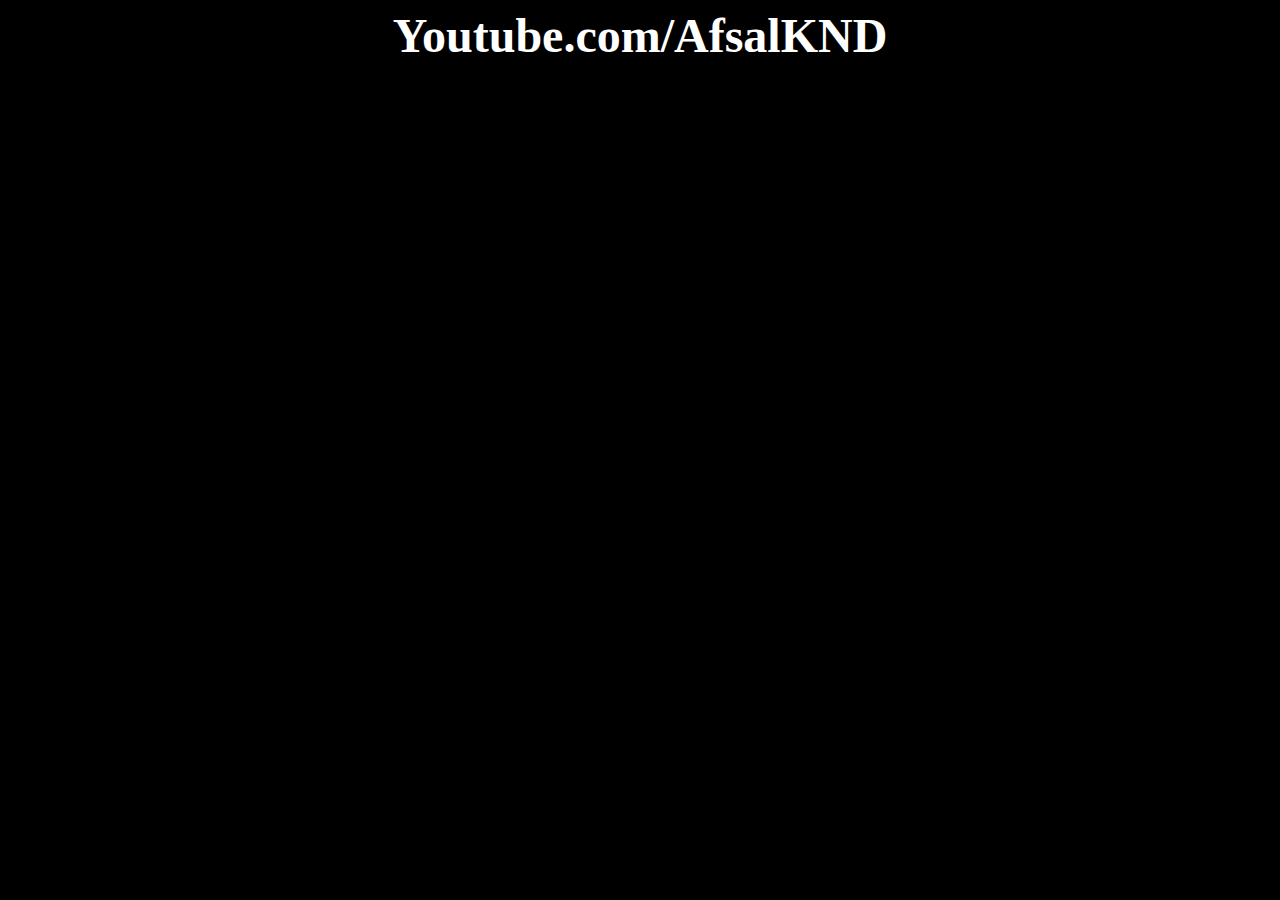
==== Index.html @ 7fe8db4b "Add files via upload" ====
<html>
<body>

<body style="background-color:black;">
 
<h2  style="text-align:center;color:white;font-size:300%;font-family:verdana;"> Youtube.com/AfsalKND

<iframe allowfullscreen='true' frameborder='0' height='500px' scrolling='1' src='https://online.alkoora.live/albaplayer/on-time-1/' width='100%'></iframe>

</h2>

</body>
</html>
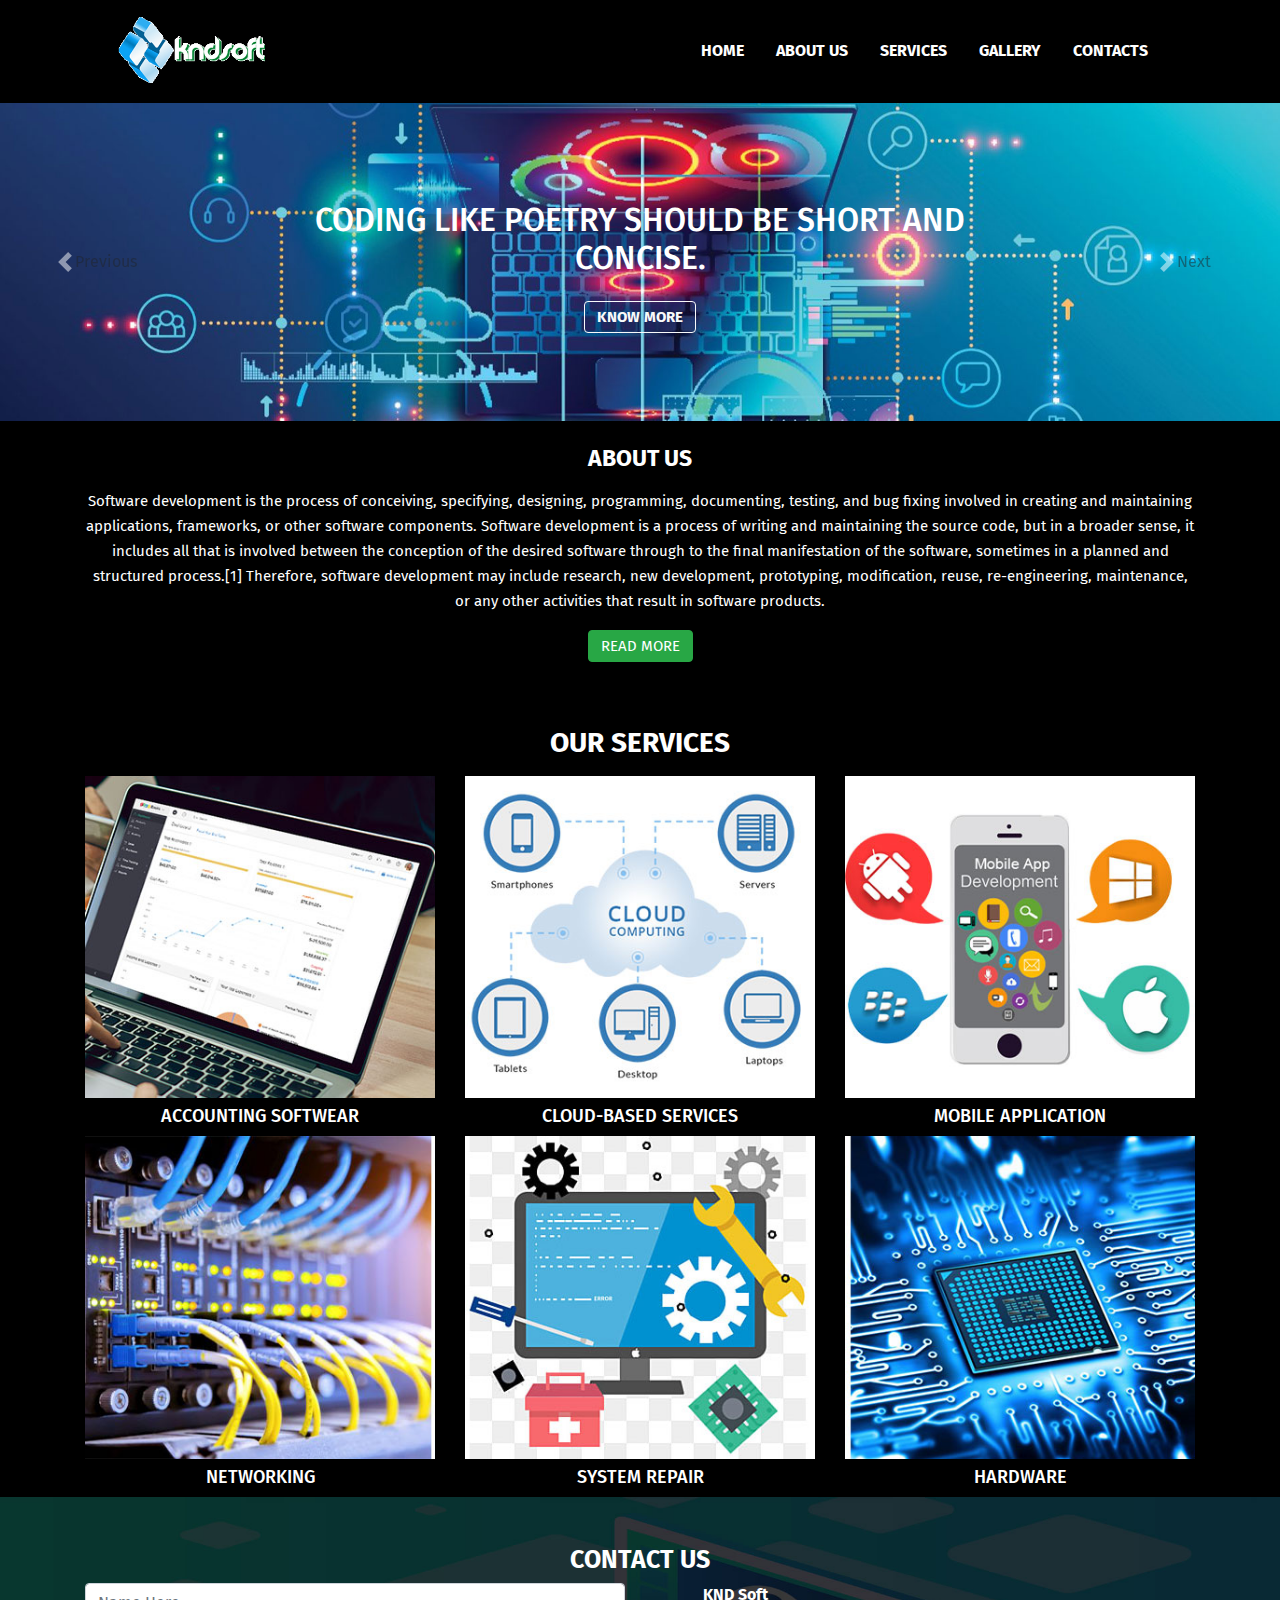
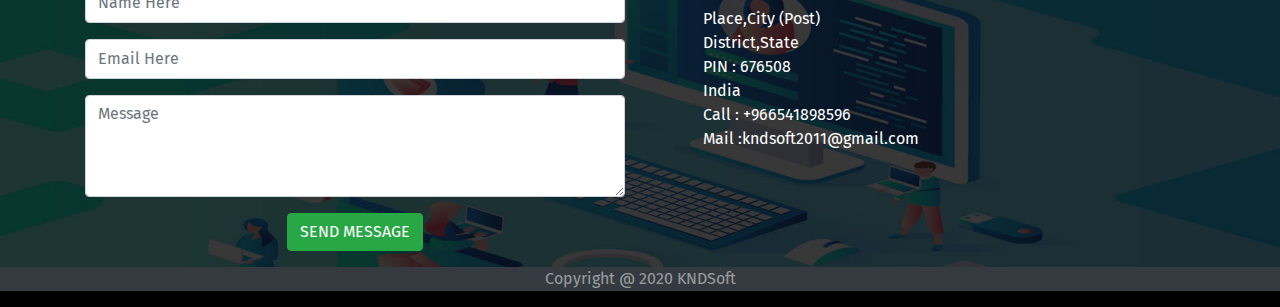
==== commit 280d03f0: "Add files via upload" ====
--- a/Index.html
+++ b/Index.html
@@ -1,13 +1,200 @@
-<html>
-<body>
-
-<body style="background-color:black;">
- 
-<h2  style="text-align:center;color:white;font-size:300%;font-family:verdana;"> Youtube.com/AfsalKND
-
-<iframe allowfullscreen='true' frameborder='0' height='500px' scrolling='1' src='https://online.alkoora.live/albaplayer/on-time-1/' width='100%'></iframe>
-
-</h2>
-
+<!DOCTYPE html>
+<html lang="en">
+<head>
+    <meta charset="UTF-8">
+    <meta name="viewport" content="width=device-width, initial-scale=1.0">
+    <title>KNDSoft</title>
+    <link rel="stylesheet" href="css//bootstrap.min.css">
+    <link rel="stylesheet" href="css/style.css">
+    <script src="js/bootstrap.min.js"></script> 
+    <script src="js/jquery.min.js"></script>
+    <link rel="preconnect" href="https://fonts.gstatic.com">
+<link href="https://fonts.googleapis.com/css2?family=Fira+Sans:wght@100;300;400;500;600;700&display=swap" rel="stylesheet">
+</head>
+<body class="bg-black">
+    <section class="header-section">
+        <div class="container">
+            <div class="row">
+                <div class="col-lg-12">
+                    <nav class="navbar navbar-expand-lg navbar-dark ">
+                        <div class="container-fluid">
+                          <a class="navbar-brand" href="#"><img src="images/logo.png "  width="200px"></a>
+                          <button class="navbar-toggler" type="button" data-bs-toggle="collapse" data-bs-target="#navbarTogglerDemo02" aria-controls="navbarTogglerDemo02" aria-expanded="false" aria-label="Toggle navigation">
+                            <span class="navbar-toggler-icon"></span>
+                          </button>
+                          <div class="collapse navbar-collapse" id="navbarTogglerDemo02">
+                            <ul class="navbar-nav ml-auto mb-2 mb-lg-0">
+                              <li class="nav-item pl-2 pr-2">
+                                <a class="nav-link active text-uppercase font-weight-bold" aria-current="page" href="#">Home</a>
+                              </li>
+                              <li class="nav-item pl-2 pr-2">
+                                <a class="nav-link active text-uppercase font-weight-bold" href="#">About Us</a>
+                              </li>
+                              <li class="nav-item pl-2 pr-2">
+                                <a class="nav-link active text-uppercase font-weight-bold" href="#">Services</a>
+                              </li>
+                              <li class="nav-item pl-2 pr-2">
+                                <a class="nav-link active text-uppercase font-weight-bold" href="#">Gallery</a>
+                              </li>
+                              <li class="nav-item pl-2 pr-2">
+                                <a class="nav-link active text-uppercase font-weight-bold" href="#">Contacts</a>
+                              </li>
+                            </ul>                          
+                          </div>
+                        </div>
+                      </nav>
+                </div>
+            </div>
+        </div>
+    </section> 
+    <section class="home-slider">
+      <div id="kndsoftSlider" class="carousel slide" data-bs-ride="carousel">       
+        <div class="carousel-inner">
+          <div class="carousel-item active">
+            <img src="images/headerImage1.jpg" class="d-block w-100" alt="...">
+            <div class="carousel-caption d-none d-md-block">
+              <h2 class="text-white text-weight-bold text-uppercase">Coding like poetry should be short and <br>concise.</h2>             
+                <a href="#" class="btn btn-outline-light text-uppercase mt-3 mb-5">Know more </a>
+            </div>
+          </div>
+          <div class="carousel-item">
+            <img src="images/headerImage1.jpg" class="d-block w-100" alt="...">
+            <div class="carousel-caption d-none d-md-block">
+              <h2 class="text-white text-weight-bold text-uppercase">Coding like poetry should be short and <br>concise.</h2>
+              <a href="#" class="btn btn-outline-light text-uppercase mt-3 mb-5">Know more </a>
+            </div>
+          </div>     
+        </div>
+        <a class="carousel-control-prev" type="button" data-bs-target="#kndsoftSlider"  data-bs-slide="prev">
+          <span class="carousel-control-prev-icon" aria-hidden="true"></span>
+          <span class="visually-hidden ">Previous</span>
+        </a>
+        <a class="carousel-control-next" type="button" data-bs-target="#kndsoftSlider"  data-bs-slide="next">
+          <span class="carousel-control-next-icon" aria-hidden="true"></span>
+          <span class="visually-hidden">Next</span>
+        </a>
+      </div>
+    </section>  
+    <section class="about-section pt-4 pb-3 text-center text-white">
+      <div class="container">
+        <div class="row">
+          <div class="col-lg-12">
+            <h3 class=" text-uppercase pb-2 font-weight-bold">About Us</h3>
+            <p class="pd-3 font-weight-normal"> Software development is the process of conceiving, specifying, designing, programming, documenting, testing, and bug fixing involved in creating and maintaining applications, frameworks, or other software components. Software development is a process of writing and maintaining the source code, but in a broader sense, it includes all that is involved between the conception of the desired software through to the final manifestation of the software, sometimes in a planned and structured process.[1] Therefore, software development may include research, new development, prototyping, modification, reuse, re-engineering, maintenance, or any other activities that result in software products.</p>
+            <a  href="#" class="btn btn-success text-uppercase">Read More</a>
+          </div>
+        </div>
+      </div>
+    </section>
+    <section class="service-section pt-5 pd-5 text-center text-white">
+      <div class="container">
+        <div class="row">
+          <div class="col-lg-12">
+            <h3 class=" text-uppercase pb-2 font-weight-bold">Our Services</h3>
+          </div>
+          <div class="col-lg-4 col-md-6" >
+            <div class="service-box" >
+              <img src="images/service1.jpg "  class="img-fluid">
+              <h4 class="text-uppercase pd-2 pt-2">Accounting Softwear</h4>
+            </div>
+
+          </div>
+          <div class="col-lg-4 col-md-6">
+            <div class="service-box">
+              <img src="images/service2.jpg"  class="img-fluid">
+              <h4 class="text-uppercase pd-2 pt-2">Cloud-Based Services</h4>
+            </div>
+            
+          </div>
+          <div class="col-lg-4 col-md-6">
+            <div class="service-box">
+              <img src="images/service3.jpg"  class="img-fluid">
+              <h4 class="text-uppercase pd-2 pt-2">Mobile Application</h4>
+            </div>
+          </div>
+          <div class="col-lg-4 col-md-6">
+            <div class="service-box">
+              <img src="images/service4.jpg"  class="img-fluid">
+              <h4 class="text-uppercase pd-2 pt-2">Networking</h4>
+            </div>
+
+          </div>
+          <div class="col-lg-4 col-md-6">
+            <div class="service-box">
+              <img src="images/service5.jpg" class="img-fluid">
+              <h4 class="text-uppercase pd-2 pt-2">System Repair</h4>
+            </div>
+            
+          </div>
+          <div class="col-lg-4 col-md-6">
+            <div class="service-box">
+              <img src="images/service6.jpg"  class="img-fluid">
+              <h4 class="text-uppercase pd-2 pt-2">Hardware</h4>
+            </div>
+          </div>
+        </div>
+      </div>
+    </section>
+    <section class="contact-section pt-5 pd-5 text-center">
+      <div class="container">
+          <div class="row">
+            <div class="col-lg-12">
+              <h3 class=" text-uppercase font-weight-bold text-white text-center  ">Contact US</h3>
+            </div>
+            <div class="col-lg-6 col-md-8">
+              <div class="contact-box ">
+                <form method="POST" action="https://formspree.io/f/xrgovpzv">
+                  <div class="form-group">
+                    <input type="text" class="form-control" placeholder="Name Here" name="name">
+                  </div>
+                  <div class="form-group">
+                    <input type="email" class="form-control" placeholder="Email Here" name="_replyto">
+                  </div>
+                 
+                  <div class="form-group" >
+                    <textarea class="form-control" placeholder="Message" name="message" style="height: 102px;"></textarea>
+                  </div>
+                  
+                  <div class="form-group">
+                    <button  class=" btn btn-success text-uppercase  type=submit" >Send message</button>
+                  </div>
+                 
+                </form>
+              </div>
+
+            </div>
+            <div class="col-lg-6 col-md-4">
+                <div class="address-box text-white text-center text-md-left pl-lg-5">
+                  <p><strong>KND Soft</strong><br>
+                    Place,City (Post)<br>
+                    District,State<br>
+                    PIN : 676508<br>
+                    India<br>
+                    Call : <a class="text-white text-decoration-none"  href="tel:966541898596">+966541898596</a> <br>
+                    Mail :<a class="text-white text-decoration-none" href="mailto:kndsoft2011@gmail.com">kndsoft2011@gmail.com</a> 
+                  </p>
+                </div>
+            </div>
+          </div>
+      </div>
+    </section>
+  
+    <footer class="bg-dark text-center ">
+      <p class="text-white-50 text-center">Copyright @ 2020 KNDSoft</p>
+
+    </footer>
+    <!--Start of Tawk.to Script-->
+<script type="text/javascript">
+  var Tawk_API=Tawk_API||{}, Tawk_LoadStart=new Date();
+  (function(){
+  var s1=document.createElement("script"),s0=document.getElementsByTagName("script")[0];
+  s1.async=true;
+  s1.src='https://embed.tawk.to/602998b0918aa261273ed289/1euh7otd4';
+  s1.charset='UTF-8';
+  s1.setAttribute('crossorigin','*');
+  s0.parentNode.insertBefore(s1,s0);
+  })();
+  </script>
+  <!--End of Tawk.to Script-->
 </body>
 </html>--- a/css/style.css
+++ b/css/style.css
@@ -0,0 +1,23 @@
+body{font-family: 'Fira Sans', sans-serif;}
+.bg-black{
+    background-color: black;
+}
+.about-section p{font-size: 15px; line-height: 25px;  }
+.about-section h3{font-size: 23px; }
+.about-section .btn-success{font-size: 15px; line-height: normal;}
+.home-slider .btn-outline-light{font-size: 15px; line-height: normal; font-weight: bold;}
+.service-box h4{font-size: 18px;}
+.contact-section{background-image: url(../images/footerImage.jpg);background-size: cover; background-repeat: no-repeat;}
+.contact-section h3{font-size: 25px; font-weight: bold; }
+.contact-box  .form-control{height: 40px;}
+
+@media(max-width:991px){
+    #kndsoftSlider .carousel-caption h2{
+        font-size: 14px;
+    }
+}
+
+
+
+
+
